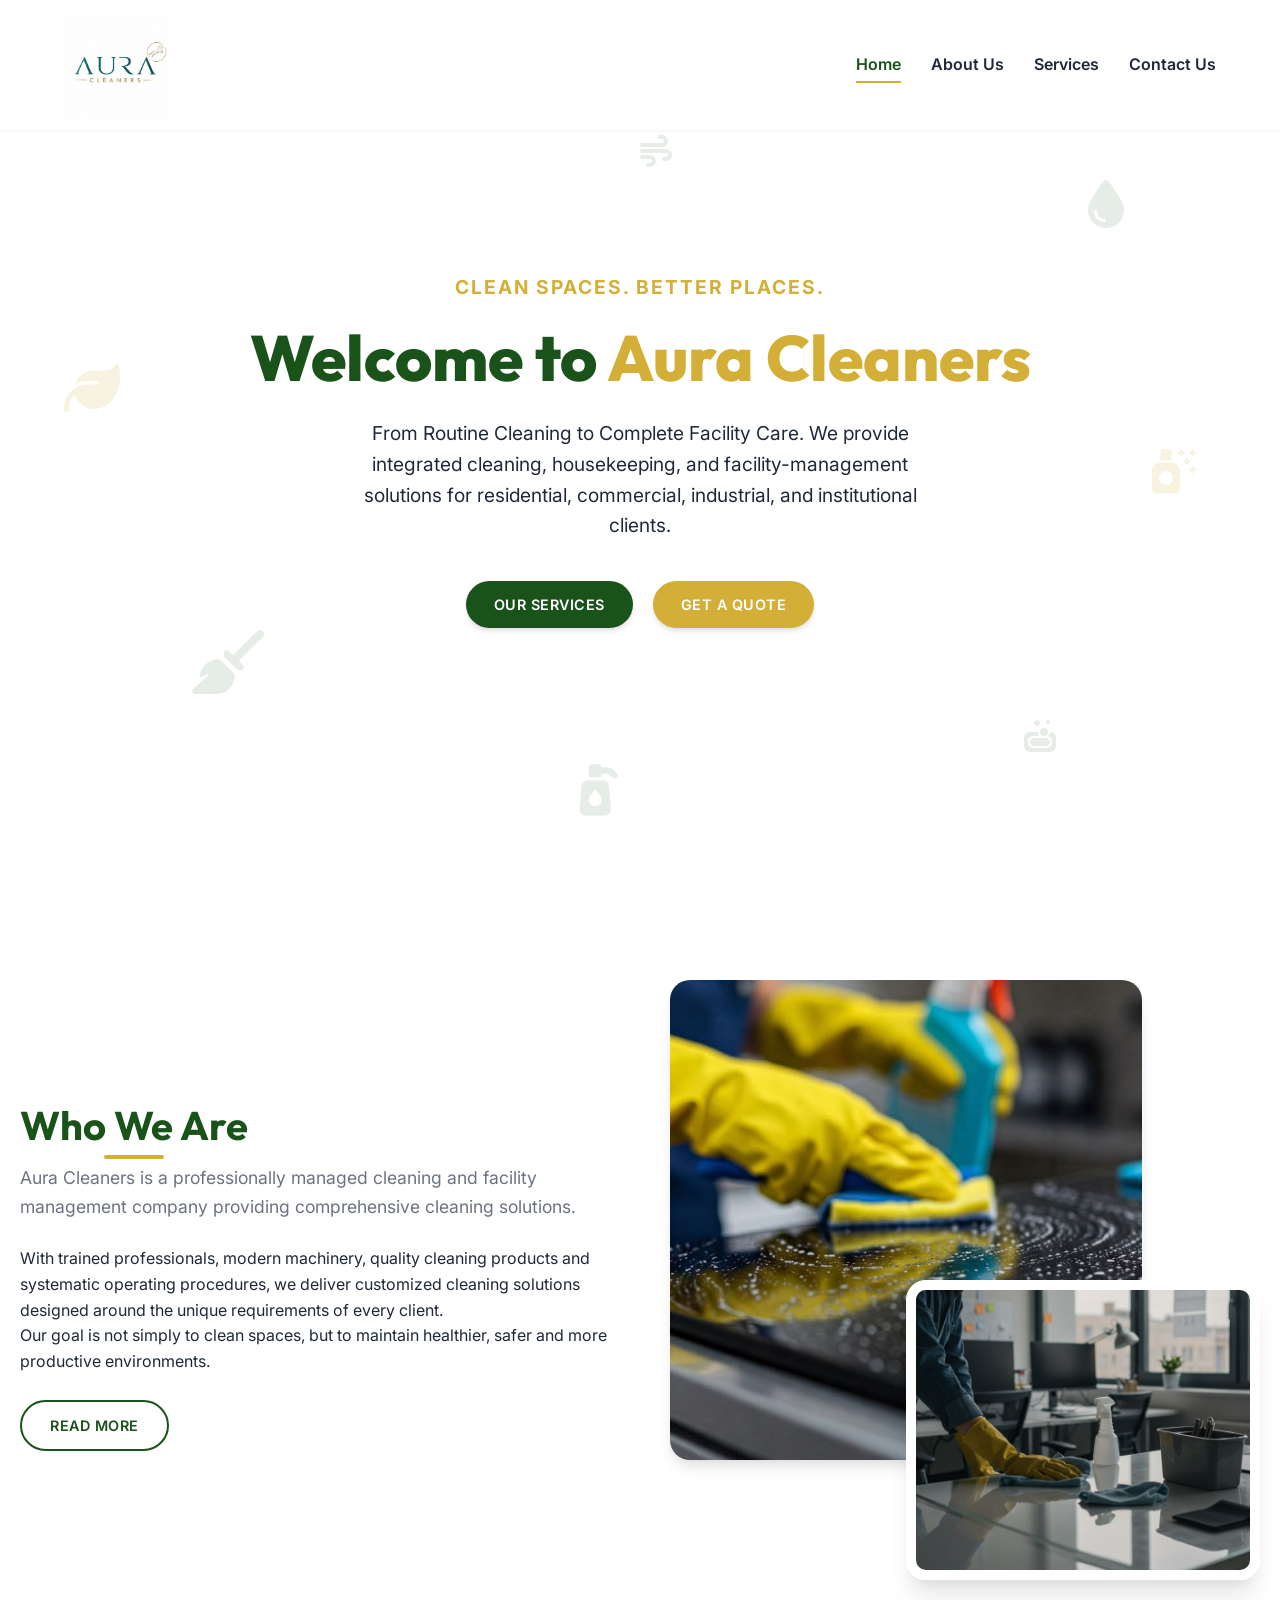
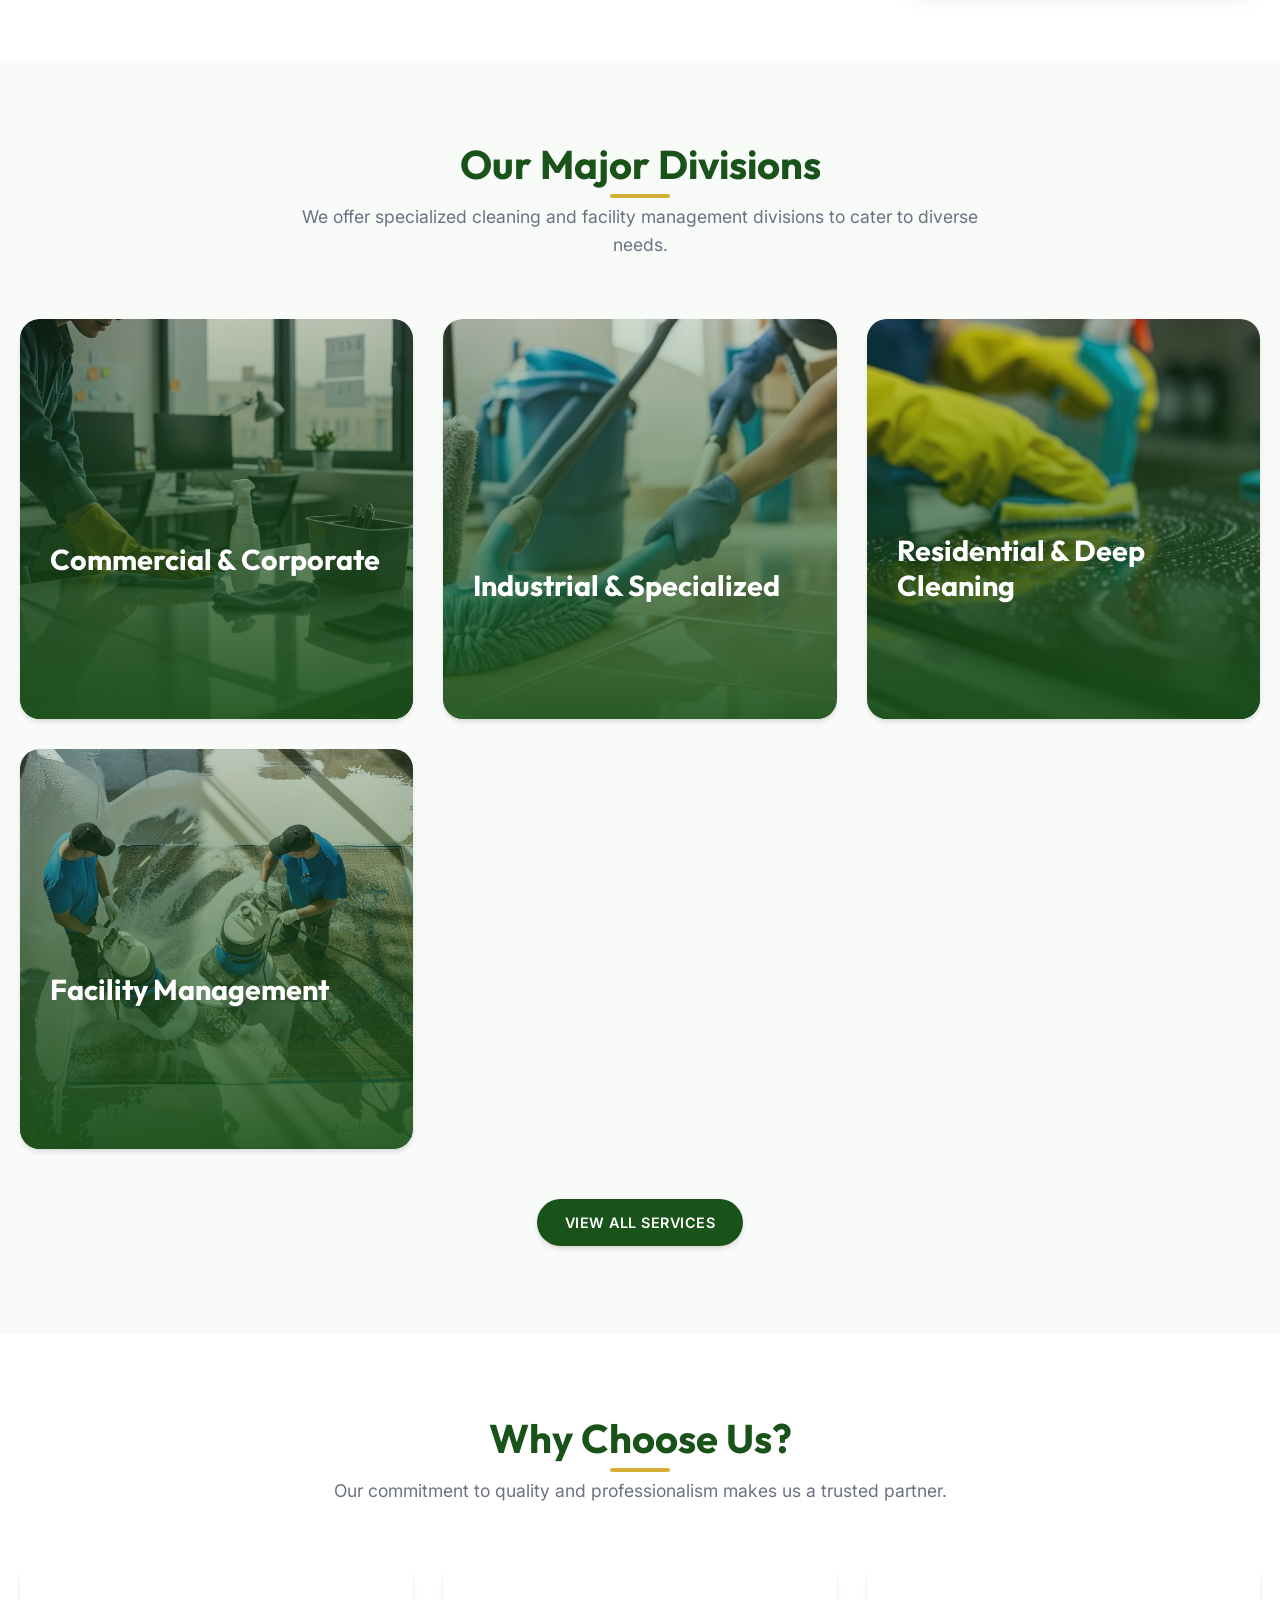
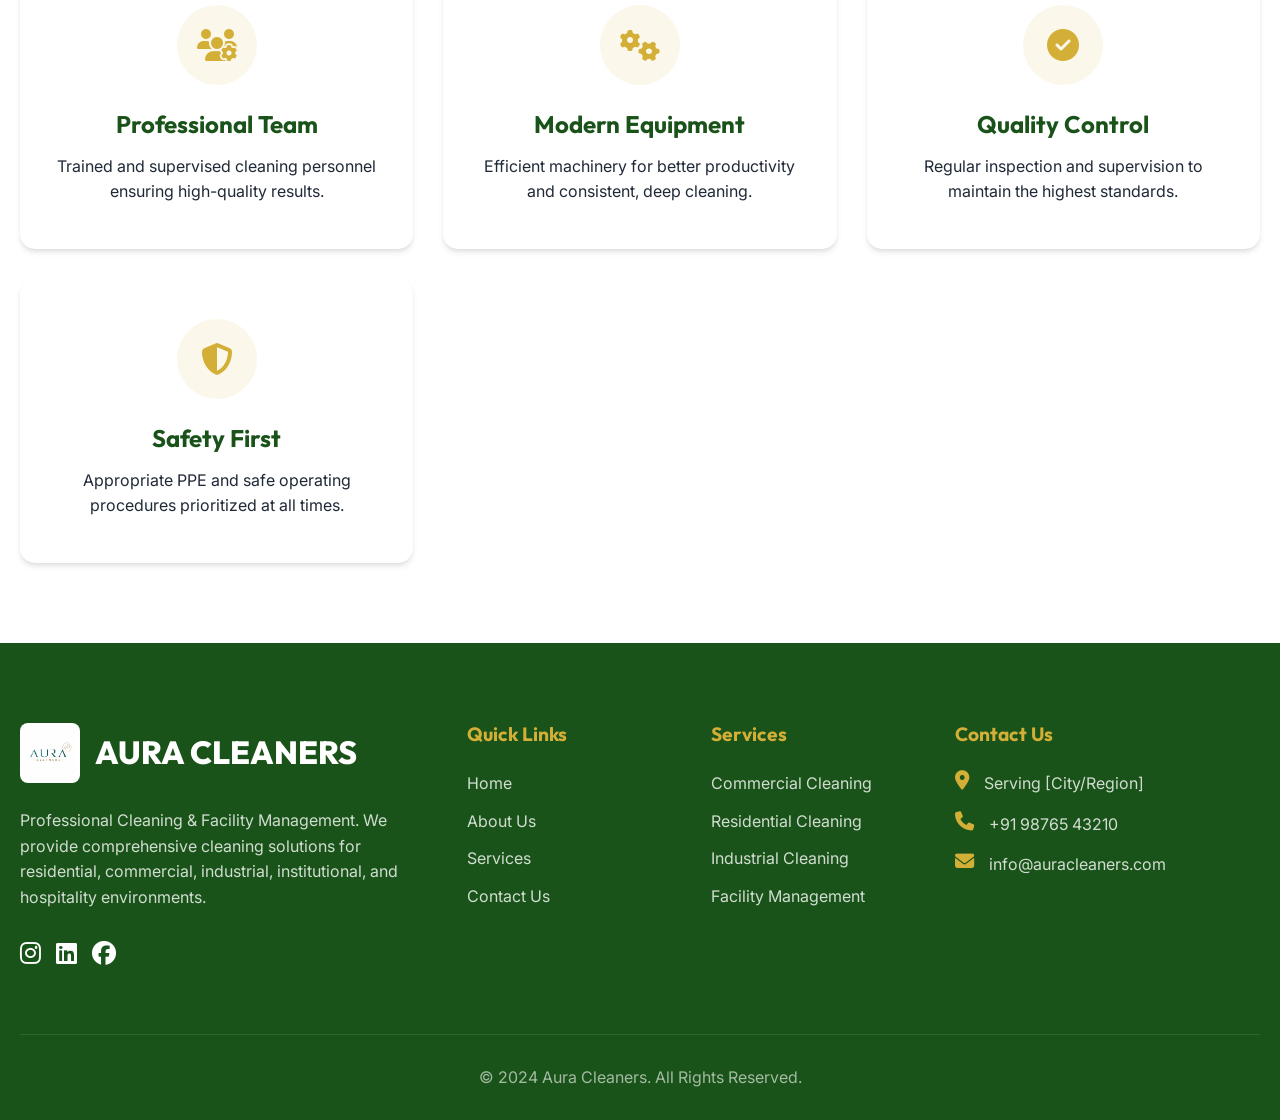
==== index.html @ c2f540af "Initial commit for Aura Cleaners Website" ====
<!DOCTYPE html>
<html lang="en">
<head>
    <meta charset="UTF-8">
    <meta name="viewport" content="width=device-width, initial-scale=1.0">
    <title>Aura Cleaners | Clean Spaces. Better Places.</title>
    <link rel="stylesheet" href="css/style.css">
    <link rel="stylesheet" href="https://cdnjs.cloudflare.com/ajax/libs/font-awesome/6.4.0/css/all.min.css">
</head>
<body>

    <!-- Header -->
    <header>
        <div class="header-container nav-container">
            <a href="index.html" class="logo">
                <img src="logo/logo.png" alt="Aura Cleaners Logo">
            </a>
            <nav class="nav-links">
                <a href="index.html" class="active">Home</a>
                <a href="about.html">About Us</a>
                <a href="services.html">Services</a>
                <a href="contact.html">Contact Us</a>
            </nav>
            <button class="mobile-menu-btn"><i class="fas fa-bars"></i></button>
        </div>
    </header>

    <!-- Hero Section -->
    <section class="hero" style="background-color: var(--bg-white); position: relative; overflow: hidden;">
        <!-- Floating Icons Background -->
        <div class="floating-icons">
            <i class="fas fa-sparkles floating-icon icon-1"></i>
            <i class="fas fa-broom floating-icon icon-2"></i>
            <i class="fas fa-droplet floating-icon icon-3"></i>
            <i class="fas fa-soap floating-icon icon-4"></i>
            <i class="fas fa-leaf floating-icon icon-5"></i>
            <i class="fas fa-spray-can-sparkles floating-icon icon-6"></i>
            <i class="fas fa-wind floating-icon icon-7"></i>
            <i class="fas fa-pump-soap floating-icon icon-8"></i>
        </div>
        <div class="container relative z-10">
            <div class="hero-content reveal" style="margin: 0 auto; text-align: center;">
                <span class="hero-tagline">Clean Spaces. Better Places.</span>
                <h1 class="hero-title">Welcome to <span>Aura Cleaners</span></h1>
                <p class="hero-desc" style="margin: 0 auto 40px auto;">From Routine Cleaning to Complete Facility Care. We provide integrated cleaning, housekeeping, and facility-management solutions for residential, commercial, industrial, and institutional clients.</p>
                <div class="hero-buttons" style="justify-content: center;">
                    <a href="services.html" class="btn btn-primary">Our Services</a>
                    <a href="contact.html" class="btn btn-gold">Get a Quote</a>
                </div>
            </div>
        </div>
    </section>

    <!-- Short Profile Section -->
    <section class="section">
        <div class="container">
            <div class="about-grid">
                <div class="about-content reveal">
                    <h2 class="section-title">Who We Are</h2>
                    <p class="section-subtitle" style="margin-left: 0;">Aura Cleaners is a professionally managed cleaning and facility management company providing comprehensive cleaning solutions.</p>
                    <br>
                    <p>With trained professionals, modern machinery, quality cleaning products and systematic operating procedures, we deliver customized cleaning solutions designed around the unique requirements of every client.</p>
                    <p>Our goal is not simply to clean spaces, but to maintain healthier, safer and more productive environments.</p>
                    <br>
                    <a href="about.html" class="btn btn-outline">Read More</a>
                </div>
                <div class="about-img-group reveal" style="transition-delay: 0.2s;">
                    <img src="cleaning images/Residential Cleaning Services Singapore_ Keep Your Home Spotless & Fresh.jpg" alt="Cleaning Team" class="img-main">
                    <img src="cleaning images/A clean office isn't a luxury — it's how your team….jpg" alt="Office Cleaning" class="img-sub">
                </div>
            </div>
        </div>
    </section>

    <!-- Services Overview -->
    <section class="section section-bg">
        <div class="container">
            <div class="section-header reveal">
                <h2 class="section-title">Our Major Divisions</h2>
                <p class="section-subtitle">We offer specialized cleaning and facility management divisions to cater to diverse needs.</p>
            </div>
            
            <div class="services-grid">
                <!-- Service 1 -->
                <div class="service-card reveal" onclick="location.href='services.html#commercial'">
                    <img src="cleaning images/A clean office isn't a luxury — it's how your team….jpg" alt="Commercial Cleaning" class="service-img">
                    <div class="service-overlay">
                        <h3 class="service-card-title">Commercial & Corporate</h3>
                        <p class="service-card-desc">Professional cleaning solutions for corporate offices, IT offices, showrooms, and retail stores.</p>
                        <span class="service-card-btn">Learn More <i class="fas fa-arrow-right"></i></span>
                    </div>
                </div>
                
                <!-- Service 2 -->
                <div class="service-card reveal" style="transition-delay: 0.1s;" onclick="location.href='services.html#industrial'">
                    <img src="cleaning images/1015139572277761604.jpg" alt="Industrial Cleaning" class="service-img">
                    <div class="service-overlay">
                        <h3 class="service-card-title">Industrial & Specialized</h3>
                        <p class="service-card-desc">Factory floor cleaning, machine area cleaning, and warehouse maintenance.</p>
                        <span class="service-card-btn">Learn More <i class="fas fa-arrow-right"></i></span>
                    </div>
                </div>
                
                <!-- Service 3 -->
                <div class="service-card reveal" style="transition-delay: 0.2s;" onclick="location.href='services.html#residential'">
                    <img src="cleaning images/Residential Cleaning Services Singapore_ Keep Your Home Spotless & Fresh.jpg" alt="Residential Cleaning" class="service-img">
                    <div class="service-overlay">
                        <h3 class="service-card-title">Residential & Deep Cleaning</h3>
                        <p class="service-card-desc">Complete home deep cleaning, sofa, carpet, and customized residential services.</p>
                        <span class="service-card-btn">Learn More <i class="fas fa-arrow-right"></i></span>
                    </div>
                </div>
                
                <!-- Service 4 -->
                <div class="service-card reveal" style="transition-delay: 0.3s;" onclick="location.href='services.html#facility'">
                    <img src="cleaning images/848998967300966683.jpg" alt="Facility Management" class="service-img">
                    <div class="service-overlay">
                        <h3 class="service-card-title">Facility Management</h3>
                        <p class="service-card-desc">Integrated facility support services including janitorial, waste management, and pantry support.</p>
                        <span class="service-card-btn">Learn More <i class="fas fa-arrow-right"></i></span>
                    </div>
                </div>
            </div>
            
            <div class="text-center" style="text-align: center; margin-top: 50px;">
                <a href="services.html" class="btn btn-primary">View All Services</a>
            </div>
        </div>
    </section>

    <!-- Why Choose Us -->
    <section class="section">
        <div class="container">
            <div class="section-header reveal">
                <h2 class="section-title">Why Choose Us?</h2>
                <p class="section-subtitle">Our commitment to quality and professionalism makes us a trusted partner.</p>
            </div>
            
            <div class="features-grid">
                <div class="feature-card reveal">
                    <div class="feature-icon"><i class="fas fa-users-cog"></i></div>
                    <h3 class="feature-title">Professional Team</h3>
                    <p>Trained and supervised cleaning personnel ensuring high-quality results.</p>
                </div>
                <div class="feature-card reveal" style="transition-delay: 0.1s;">
                    <div class="feature-icon"><i class="fas fa-cogs"></i></div>
                    <h3 class="feature-title">Modern Equipment</h3>
                    <p>Efficient machinery for better productivity and consistent, deep cleaning.</p>
                </div>
                <div class="feature-card reveal" style="transition-delay: 0.2s;">
                    <div class="feature-icon"><i class="fas fa-check-circle"></i></div>
                    <h3 class="feature-title">Quality Control</h3>
                    <p>Regular inspection and supervision to maintain the highest standards.</p>
                </div>
                <div class="feature-card reveal" style="transition-delay: 0.3s;">
                    <div class="feature-icon"><i class="fas fa-shield-alt"></i></div>
                    <h3 class="feature-title">Safety First</h3>
                    <p>Appropriate PPE and safe operating procedures prioritized at all times.</p>
                </div>
            </div>
        </div>
    </section>

    <!-- Footer -->
    <footer>
        <div class="container">
            <div class="footer-grid">
                <div class="footer-about">
                    <a href="index.html" class="footer-logo">
                        <img src="logo/logo.png" alt="Aura Cleaners Logo">
                        <span>AURA CLEANERS</span>
                    </a>
                    <p class="footer-desc">Professional Cleaning & Facility Management. We provide comprehensive cleaning solutions for residential, commercial, industrial, institutional, and hospitality environments.</p>
                    <div class="social-links" style="display: flex; gap: 15px;">
                        <a href="#" style="color: white; font-size: 1.5rem;"><i class="fab fa-instagram"></i></a>
                        <a href="#" style="color: white; font-size: 1.5rem;"><i class="fab fa-linkedin"></i></a>
                        <a href="#" style="color: white; font-size: 1.5rem;"><i class="fab fa-facebook"></i></a>
                    </div>
                </div>
                
                <div class="footer-links-col">
                    <h3 class="footer-title">Quick Links</h3>
                    <ul class="footer-links">
                        <li><a href="index.html">Home</a></li>
                        <li><a href="about.html">About Us</a></li>
                        <li><a href="services.html">Services</a></li>
                        <li><a href="contact.html">Contact Us</a></li>
                    </ul>
                </div>
                
                <div class="footer-links-col">
                    <h3 class="footer-title">Services</h3>
                    <ul class="footer-links">
                        <li><a href="services.html#commercial">Commercial Cleaning</a></li>
                        <li><a href="services.html#residential">Residential Cleaning</a></li>
                        <li><a href="services.html#industrial">Industrial Cleaning</a></li>
                        <li><a href="services.html#facility">Facility Management</a></li>
                    </ul>
                </div>
                
                <div class="footer-contact-col">
                    <h3 class="footer-title">Contact Us</h3>
                    <ul class="footer-contact">
                        <li>
                            <i class="fas fa-map-marker-alt"></i>
                            <span>Serving [City/Region]</span>
                        </li>
                        <li>
                            <i class="fas fa-phone"></i>
                            <span>+91 98765 43210</span>
                        </li>
                        <li>
                            <i class="fas fa-envelope"></i>
                            <span>info@auracleaners.com</span>
                        </li>
                    </ul>
                </div>
            </div>
            
            <div class="footer-bottom">
                <p>&copy; 2024 Aura Cleaners. All Rights Reserved.</p>
            </div>
        </div>
    </footer>

    <script src="js/main.js"></script>
</body>
</html>
---- css/style.css ----
@import url('https://fonts.googleapis.com/css2?family=Inter:wght@300;400;500;600;700&family=Outfit:wght@400;500;600;700;800&family=Cinzel:wght@400;500;600;700&display=swap');

:root {
    --primary-green: #1a5319;
    --primary-green-light: #508d4e;
    --accent-gold: #d4af37;
    --accent-gold-light: #f5d76e;
    --bg-white: #ffffff;
    --bg-off-white: #f9fbf9;
    --text-dark: #1f2937;
    --text-light: #6b7280;
    --border-color: #e5e7eb;
    
    --transition-fast: 0.3s ease;
    --transition-smooth: 0.5s cubic-bezier(0.4, 0, 0.2, 1);
    
    --shadow-sm: 0 1px 2px 0 rgba(0, 0, 0, 0.05);
    --shadow-md: 0 4px 6px -1px rgba(0, 0, 0, 0.1), 0 2px 4px -1px rgba(0, 0, 0, 0.06);
    --shadow-lg: 0 10px 15px -3px rgba(0, 0, 0, 0.1), 0 4px 6px -2px rgba(0, 0, 0, 0.05);
    --shadow-hover: 0 20px 25px -5px rgba(0, 0, 0, 0.1), 0 10px 10px -5px rgba(0, 0, 0, 0.04);
}

* {
    margin: 0;
    padding: 0;
    box-sizing: border-box;
}

body {
    font-family: 'Inter', sans-serif;
    color: var(--text-dark);
    background-color: var(--bg-white);
    line-height: 1.6;
    overflow-x: hidden;
}

h1, h2, h3, h4, h5, h6 {
    font-family: 'Outfit', sans-serif;
    color: var(--primary-green);
    line-height: 1.2;
}

a {
    text-decoration: none;
    color: inherit;
    transition: var(--transition-fast);
}

ul {
    list-style: none;
}

/* Glassmorphism utility */
.glass {
    background: rgba(255, 255, 255, 0.85);
    backdrop-filter: blur(10px);
    -webkit-backdrop-filter: blur(10px);
    border: 1px solid rgba(255, 255, 255, 0.3);
}

.glass-dark {
    background: rgba(26, 83, 25, 0.85);
    backdrop-filter: blur(10px);
    -webkit-backdrop-filter: blur(10px);
    border: 1px solid rgba(255, 255, 255, 0.1);
}

/* Buttons */
.btn {
    display: inline-block;
    padding: 12px 28px;
    border-radius: 50px;
    font-weight: 600;
    text-transform: uppercase;
    letter-spacing: 0.5px;
    font-size: 0.9rem;
    cursor: pointer;
    transition: var(--transition-smooth);
    border: none;
    outline: none;
    position: relative;
    overflow: hidden;
    z-index: 1;
}

.btn::before {
    content: '';
    position: absolute;
    top: 0;
    left: 0;
    width: 0%;
    height: 100%;
    background-color: rgba(255, 255, 255, 0.2);
    transition: var(--transition-smooth);
    z-index: -1;
}

.btn:hover::before {
    width: 100%;
}

.btn-primary {
    background-color: var(--primary-green);
    color: var(--bg-white);
    box-shadow: var(--shadow-md);
}

.btn-primary:hover {
    box-shadow: var(--shadow-lg);
    transform: translateY(-2px);
}

.btn-gold {
    background-color: var(--accent-gold);
    color: var(--bg-white);
    box-shadow: var(--shadow-md);
}

.btn-gold:hover {
    background-color: #c5a02c;
    box-shadow: var(--shadow-lg);
    transform: translateY(-2px);
}

.btn-outline {
    background-color: transparent;
    border: 2px solid var(--primary-green);
    color: var(--primary-green);
}

.btn-outline:hover {
    background-color: var(--primary-green);
    color: var(--bg-white);
}

/* Layout Classes */
.container {
    max-width: 1280px;
    margin: 0 auto;
    padding: 0 20px;
}

.header-container {
    width: 100%;
    padding: 0 5%;
}

.section {
    padding: 80px 0;
}

.section-bg {
    background-color: var(--bg-off-white);
}

.section-header {
    text-align: center;
    margin-bottom: 60px;
}

.section-title {
    font-size: 2.5rem;
    font-weight: 700;
    margin-bottom: 15px;
    position: relative;
    display: inline-block;
}

.section-title::after {
    content: '';
    position: absolute;
    bottom: -10px;
    left: 50%;
    transform: translateX(-50%);
    width: 60px;
    height: 4px;
    background-color: var(--accent-gold);
    border-radius: 2px;
}

.section-subtitle {
    color: var(--text-light);
    font-size: 1.1rem;
    max-width: 700px;
    margin: 0 auto;
}

.page-header {
    padding: 180px 0 60px;
    background-color: var(--bg-white);
    text-align: center;
}

.page-header .section-title {
    font-size: 3.5rem;
    margin-bottom: 20px;
}

.page-header .section-title span {
    color: var(--accent-gold);
}

/* Header & Navigation */
header {
    position: fixed;
    top: 0;
    left: 0;
    width: 100%;
    z-index: 1000;
    transition: var(--transition-smooth);
    padding: 10px 0;
    background: rgba(255, 255, 255, 0.95);
    backdrop-filter: blur(10px);
    box-shadow: var(--shadow-sm);
}

header.scrolled {
    box-shadow: var(--shadow-md);
}

header.scrolled .nav-links a {
    color: var(--text-dark);
}

header.scrolled .logo-text {
    color: var(--primary-green);
}

.nav-container {
    display: flex;
    justify-content: space-between;
    align-items: center;
}

.logo {
    display: flex;
    align-items: center;
    gap: 15px;
}

.logo img {
    height: 110px;
    width: auto;
    object-fit: contain;
}

.logo-text {
    font-family: 'Cinzel', serif;
    font-size: 1.4rem;
    font-weight: 600;
    color: var(--primary-green);
    letter-spacing: 3px;
    transition: var(--transition-fast);
}

.nav-links {
    display: flex;
    gap: 30px;
    align-items: center;
}

.nav-links a {
    font-weight: 600;
    font-size: 1rem;
    color: var(--text-dark);
    position: relative;
}

.nav-links a::after {
    content: '';
    position: absolute;
    bottom: -5px;
    left: 0;
    width: 0;
    height: 2px;
    background-color: var(--accent-gold);
    transition: var(--transition-fast);
}

.nav-links a:hover::after,
.nav-links a.active::after {
    width: 100%;
}

.nav-links a:hover,
.nav-links a.active {
    color: var(--primary-green);
}

.mobile-menu-btn {
    display: none;
    font-size: 1.5rem;
    cursor: pointer;
    color: var(--primary-green);
    background: none;
    border: none;
}

/* Hero Section */
.hero {
    height: 100vh;
    min-height: 600px;
    display: flex;
    align-items: center;
    position: relative;
    background-color: var(--bg-off-white);
    overflow: hidden;
}

/* Floating Icons Background */
.floating-icons {
    position: absolute;
    top: 0;
    left: 0;
    width: 100%;
    height: 100%;
    pointer-events: none;
    z-index: 1;
    overflow: hidden;
}

.floating-icon {
    position: absolute;
    color: var(--primary-green);
    opacity: 0.1;
    font-size: 3rem;
    animation: float 15s infinite linear;
}

.icon-1 { top: 10%; left: 10%; font-size: 2.5rem; animation-duration: 20s; animation-delay: 0s; }
.icon-2 { top: 70%; left: 15%; font-size: 4rem; animation-duration: 25s; animation-delay: -5s; }
.icon-3 { top: 20%; left: 85%; font-size: 3rem; animation-duration: 18s; animation-delay: -2s; }
.icon-4 { top: 80%; left: 80%; font-size: 2rem; animation-duration: 22s; animation-delay: -7s; }
.icon-5 { top: 40%; left: 5%; font-size: 3.5rem; animation-duration: 28s; animation-delay: -10s; color: var(--accent-gold); opacity: 0.15; }
.icon-6 { top: 50%; left: 90%; font-size: 2.8rem; animation-duration: 24s; animation-delay: -12s; color: var(--accent-gold); opacity: 0.15; }
.icon-7 { top: 15%; left: 50%; font-size: 2rem; animation-duration: 19s; animation-delay: -3s; }
.icon-8 { top: 85%; left: 45%; font-size: 3.2rem; animation-duration: 26s; animation-delay: -8s; }

@keyframes float {
    0% { transform: translateY(0) rotate(0deg) scale(1); }
    33% { transform: translateY(-30px) rotate(15deg) scale(1.1); }
    66% { transform: translateY(20px) rotate(-10deg) scale(0.9); }
    100% { transform: translateY(0) rotate(0deg) scale(1); }
}

.hero-bg {
    position: absolute;
    top: 0;
    left: 0;
    width: 100%;
    height: 100%;
    object-fit: cover;
    z-index: 1;
}

.hero-overlay {
    position: absolute;
    inset: 0;
    background: linear-gradient(to right, rgba(26, 83, 25, 0.85), rgba(26, 83, 25, 0.5));
    z-index: 1;
}

.hero-content {
    position: relative;
    z-index: 2;
    max-width: 800px;
}

.hero-tagline {
    font-size: 1.2rem;
    color: var(--accent-gold);
    font-weight: 700;
    text-transform: uppercase;
    letter-spacing: 2px;
    margin-bottom: 20px;
    display: block;
}

.hero-title {
    font-size: 4rem;
    font-weight: 800;
    color: var(--primary-green);
    margin-bottom: 25px;
    line-height: 1.1;
}

.hero-title span {
    color: var(--accent-gold);
}

.hero-desc {
    font-size: 1.2rem;
    color: var(--text-dark);
    margin-bottom: 40px;
    max-width: 600px;
}

.hero-buttons {
    display: flex;
    gap: 20px;
}

/* Feature Cards (Values) */
.features-grid {
    display: grid;
    grid-template-columns: repeat(auto-fit, minmax(300px, 1fr));
    gap: 30px;
}

.feature-card {
    background: var(--bg-white);
    padding: 40px 30px;
    border-radius: 15px;
    box-shadow: var(--shadow-md);
    transition: var(--transition-smooth);
    border-bottom: 4px solid transparent;
    text-align: center;
}

.feature-card:hover {
    transform: translateY(-10px);
    box-shadow: var(--shadow-hover);
    border-bottom-color: var(--accent-gold);
}

.feature-icon {
    width: 80px;
    height: 80px;
    background: rgba(212, 175, 55, 0.1);
    border-radius: 50%;
    display: flex;
    align-items: center;
    justify-content: center;
    margin: 0 auto 25px;
    font-size: 2rem;
    color: var(--accent-gold);
    transition: var(--transition-fast);
}

.feature-card:hover .feature-icon {
    background: var(--accent-gold);
    color: var(--bg-white);
    transform: scale(1.1) rotate(5deg);
}

.feature-title {
    font-size: 1.5rem;
    margin-bottom: 15px;
    color: var(--primary-green);
}

/* Service Cards */
.services-grid {
    display: grid;
    grid-template-columns: repeat(auto-fit, minmax(350px, 1fr));
    gap: 30px;
}

.service-card {
    position: relative;
    border-radius: 20px;
    overflow: hidden;
    height: 400px;
    box-shadow: var(--shadow-md);
    group: hover;
    cursor: pointer;
}

.service-img {
    width: 100%;
    height: 100%;
    object-fit: cover;
    transition: transform 0.7s ease;
}

.service-card:hover .service-img {
    transform: scale(1.1);
}

.service-overlay {
    position: absolute;
    inset: 0;
    background: linear-gradient(to top, rgba(26, 83, 25, 0.9) 0%, rgba(26, 83, 25, 0.2) 100%);
    display: flex;
    flex-direction: column;
    justify-content: flex-end;
    padding: 30px;
    transition: var(--transition-smooth);
}

.service-card:hover .service-overlay {
    background: linear-gradient(to top, rgba(26, 83, 25, 0.95) 0%, rgba(26, 83, 25, 0.4) 100%);
}

.service-card-title {
    color: var(--bg-white);
    font-size: 1.8rem;
    margin-bottom: 10px;
    transform: translateY(20px);
    transition: var(--transition-smooth);
}

.service-card-desc {
    color: rgba(255, 255, 255, 0.8);
    opacity: 0;
    transform: translateY(20px);
    transition: var(--transition-smooth);
    margin-bottom: 20px;
}

.service-card:hover .service-card-title {
    transform: translateY(0);
    color: var(--accent-gold);
}

.service-card:hover .service-card-desc {
    opacity: 1;
    transform: translateY(0);
    transition-delay: 0.1s;
}

.service-card-btn {
    display: inline-flex;
    align-items: center;
    gap: 10px;
    color: var(--accent-gold);
    font-weight: 600;
    opacity: 0;
    transform: translateY(20px);
    transition: var(--transition-smooth);
}

.service-card:hover .service-card-btn {
    opacity: 1;
    transform: translateY(0);
    transition-delay: 0.2s;
}

/* Detailed Services Sections (For Services page) */
.service-detail-section {
    display: flex;
    align-items: center;
    gap: 50px;
    margin-bottom: 80px;
}

.service-detail-section:nth-child(even) {
    flex-direction: row-reverse;
}

.service-detail-img-wrapper {
    flex: 1;
    position: relative;
    border-radius: 20px;
    overflow: hidden;
    box-shadow: var(--shadow-lg);
}

.service-detail-img-wrapper img {
    width: 100%;
    height: 100%;
    object-fit: cover;
    display: block;
}

.service-detail-content {
    flex: 1;
}

.service-detail-title {
    font-size: 2.5rem;
    margin-bottom: 20px;
}

.service-list {
    margin-top: 20px;
}

.service-list li {
    position: relative;
    padding-left: 30px;
    margin-bottom: 12px;
    color: var(--text-dark);
}

.service-list li::before {
    content: '✓';
    position: absolute;
    left: 0;
    top: 2px;
    color: var(--accent-gold);
    font-weight: bold;
    font-size: 1.2rem;
}

/* About Us Layouts */
.about-grid {
    display: grid;
    grid-template-columns: 1fr 1fr;
    gap: 60px;
    align-items: center;
}

.about-img-group {
    position: relative;
    height: 600px;
}

.img-main {
    width: 80%;
    height: 80%;
    object-fit: cover;
    border-radius: 20px;
    box-shadow: var(--shadow-lg);
    position: absolute;
    top: 0;
    left: 0;
    z-index: 1;
}

.img-sub {
    width: 60%;
    height: 50%;
    object-fit: cover;
    border-radius: 20px;
    box-shadow: var(--shadow-hover);
    position: absolute;
    bottom: 0;
    right: 0;
    z-index: 2;
    border: 10px solid var(--bg-white);
}

/* Contact Section */
.contact-grid {
    display: grid;
    grid-template-columns: 1fr 2fr;
    gap: 50px;
}

.contact-info-card {
    background: var(--primary-green);
    color: var(--bg-white);
    padding: 40px;
    border-radius: 20px;
    box-shadow: var(--shadow-lg);
}

.contact-info-item {
    margin-bottom: 30px;
}

.contact-info-item h4 {
    color: var(--accent-gold);
    margin-bottom: 10px;
}

.contact-form {
    background: var(--bg-white);
    padding: 40px;
    border-radius: 20px;
    box-shadow: var(--shadow-lg);
}

.form-group {
    margin-bottom: 25px;
}

.form-control {
    width: 100%;
    padding: 15px 20px;
    border: 1px solid var(--border-color);
    border-radius: 10px;
    font-family: 'Inter', sans-serif;
    font-size: 1rem;
    transition: var(--transition-fast);
    background-color: var(--bg-off-white);
}

.form-control:focus {
    outline: none;
    border-color: var(--primary-green);
    box-shadow: 0 0 0 4px rgba(26, 83, 25, 0.1);
    background-color: var(--bg-white);
}

textarea.form-control {
    min-height: 150px;
    resize: vertical;
}

/* Footer */
footer {
    background-color: var(--primary-green);
    color: var(--bg-white);
    padding: 80px 0 30px;
}

.footer-grid {
    display: grid;
    grid-template-columns: 2fr 1fr 1fr 1.5fr;
    gap: 40px;
    margin-bottom: 60px;
}

.footer-logo {
    display: flex;
    align-items: center;
    gap: 15px;
    margin-bottom: 25px;
}

.footer-logo img {
    height: 60px;
    background: white;
    padding: 5px;
    border-radius: 8px;
}

.footer-logo span {
    font-family: 'Outfit', sans-serif;
    font-size: 2rem;
    font-weight: 800;
    color: var(--bg-white);
}

.footer-desc {
    color: rgba(255, 255, 255, 0.8);
    margin-bottom: 25px;
}

.footer-title {
    color: var(--accent-gold);
    font-size: 1.2rem;
    margin-bottom: 25px;
}

.footer-links li {
    margin-bottom: 12px;
}

.footer-links a {
    color: rgba(255, 255, 255, 0.8);
}

.footer-links a:hover {
    color: var(--accent-gold);
    padding-left: 5px;
}

.footer-contact li {
    display: flex;
    gap: 15px;
    margin-bottom: 15px;
    color: rgba(255, 255, 255, 0.8);
}

.footer-contact i {
    color: var(--accent-gold);
    font-size: 1.2rem;
}

.footer-bottom {
    text-align: center;
    padding-top: 30px;
    border-top: 1px solid rgba(255, 255, 255, 0.1);
    color: rgba(255, 255, 255, 0.6);
}

/* Animations */
.reveal {
    opacity: 0;
    transform: translateY(30px);
    transition: all 0.8s ease;
}

.reveal.active {
    opacity: 1;
    transform: translateY(0);
}

/* Responsive */
@media (max-width: 1024px) {
    .hero-title { font-size: 3.5rem; }
    .about-grid, .contact-grid { grid-template-columns: 1fr; }
    .footer-grid { grid-template-columns: 1fr 1fr; }
    .about-img-group { height: 500px; }
}

@media (max-width: 768px) {
    .nav-links {
        position: fixed;
        top: 0;
        right: -100%;
        width: 300px;
        height: 100vh;
        background: var(--bg-white);
        flex-direction: column;
        justify-content: center;
        box-shadow: -5px 0 15px rgba(0,0,0,0.1);
        transition: 0.4s ease-in-out;
    }
    
    .nav-links.active { right: 0; }
    
    .mobile-menu-btn { display: block; z-index: 1001; }
    
    .hero-title { font-size: 2.8rem; }
    .section-title { font-size: 2rem; }
    
    .service-detail-section, .service-detail-section:nth-child(even) {
        flex-direction: column;
        gap: 30px;
    }
    
    .footer-grid { grid-template-columns: 1fr; }
}
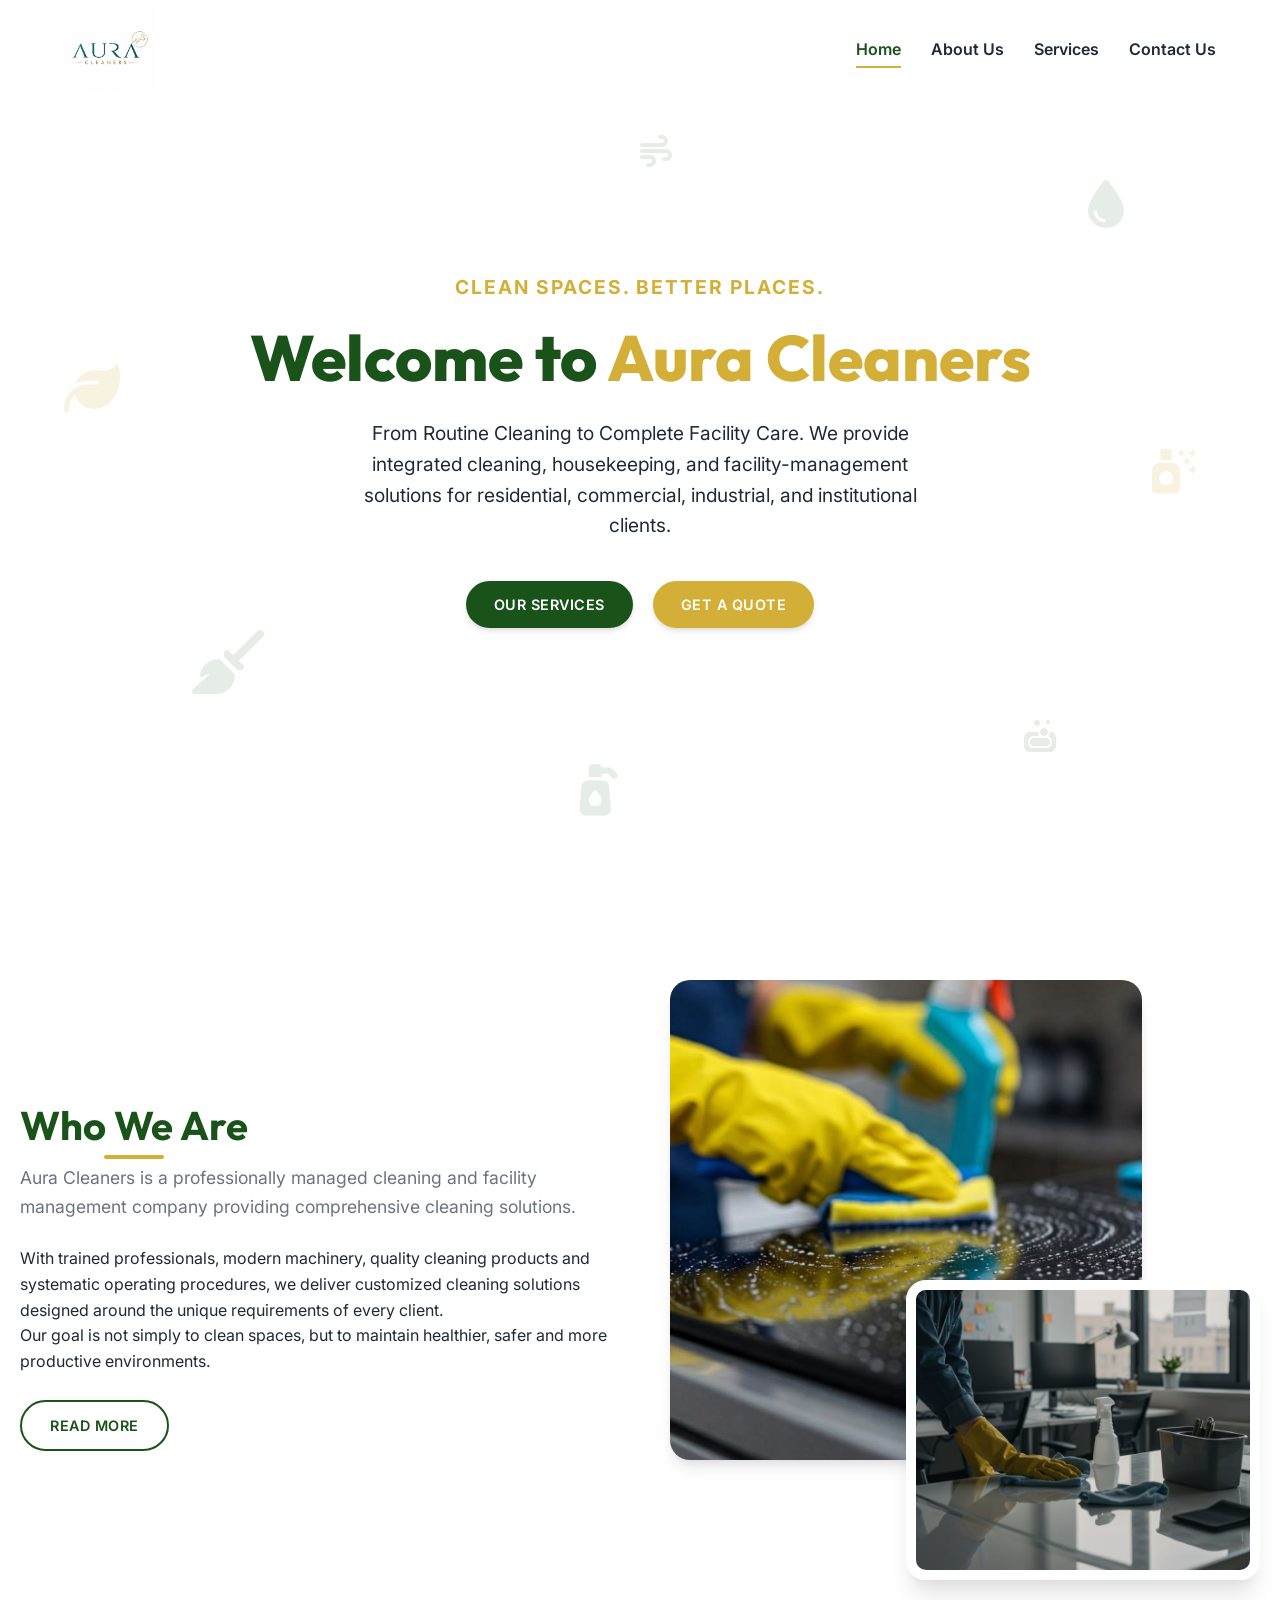
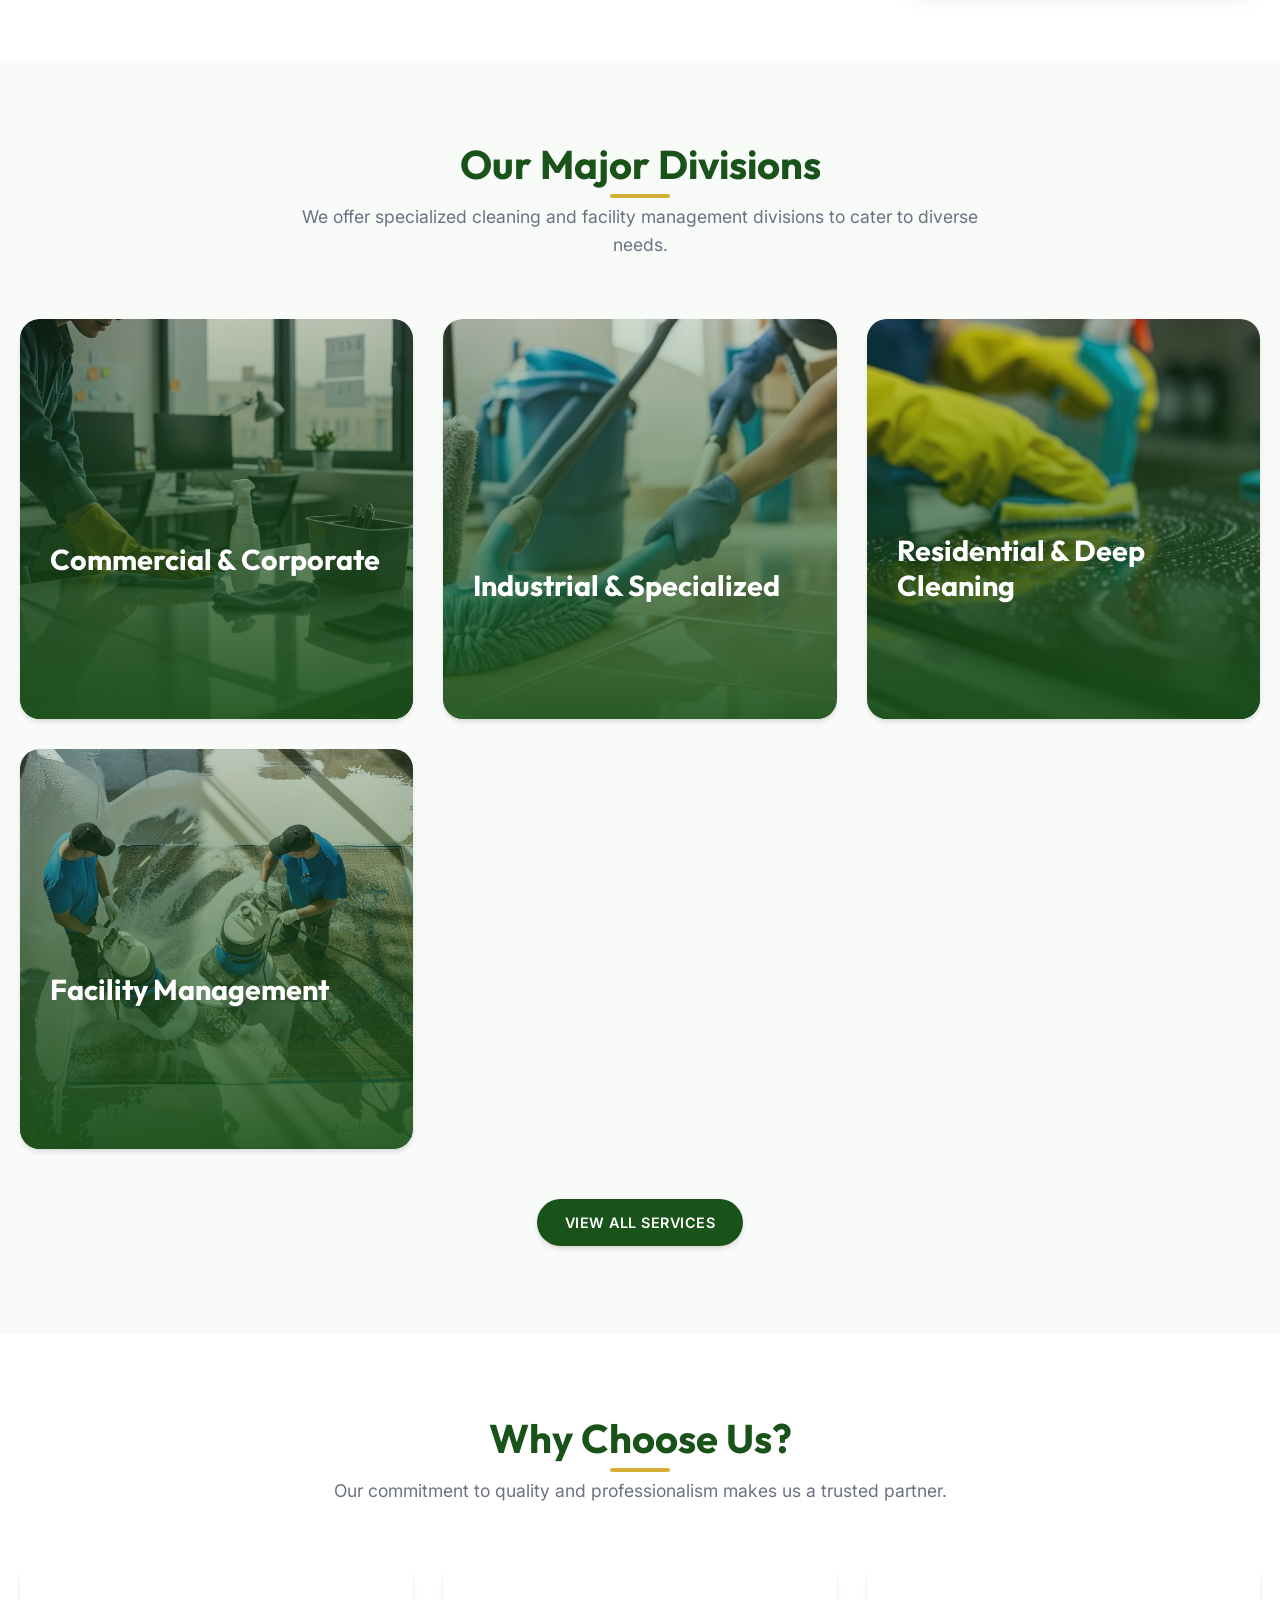
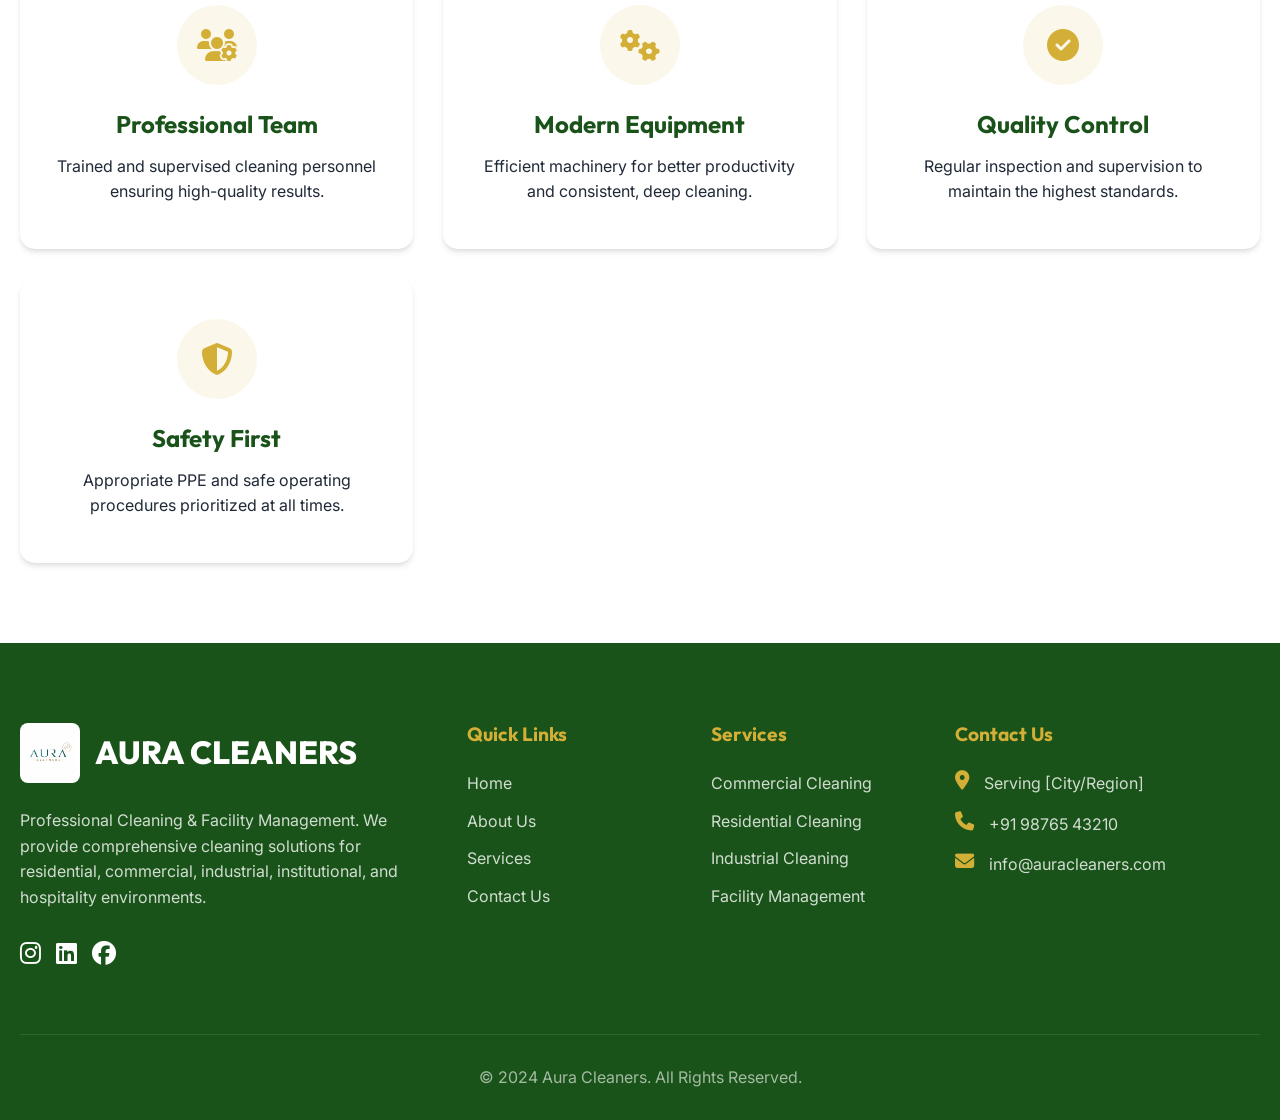
==== commit 59c0b2b1: "Add round logo as favicon to all pages" ====
--- a/index.html
+++ b/index.html
@@ -6,6 +6,7 @@
     <title>Aura Cleaners | Clean Spaces. Better Places.</title>
     <link rel="stylesheet" href="css/style.css">
     <link rel="stylesheet" href="https://cdnjs.cloudflare.com/ajax/libs/font-awesome/6.4.0/css/all.min.css">
+    <link rel="icon" type="image/png" href="logo/round logo.png">
 </head>
 <body>
 
--- a/css/style.css
+++ b/css/style.css
@@ -208,13 +208,13 @@
     width: 100%;
     z-index: 1000;
     transition: var(--transition-smooth);
-    padding: 10px 0;
-    background: rgba(255, 255, 255, 0.95);
-    backdrop-filter: blur(10px);
-    box-shadow: var(--shadow-sm);
+    padding: 5px 0;
+    background: #ffffff;
+    box-shadow: none;
 }
 
 header.scrolled {
+    padding: 5px 0;
     box-shadow: var(--shadow-md);
 }
 
@@ -239,7 +239,7 @@
 }
 
 .logo img {
-    height: 110px;
+    height: 90px;
     width: auto;
     object-fit: contain;
 }
